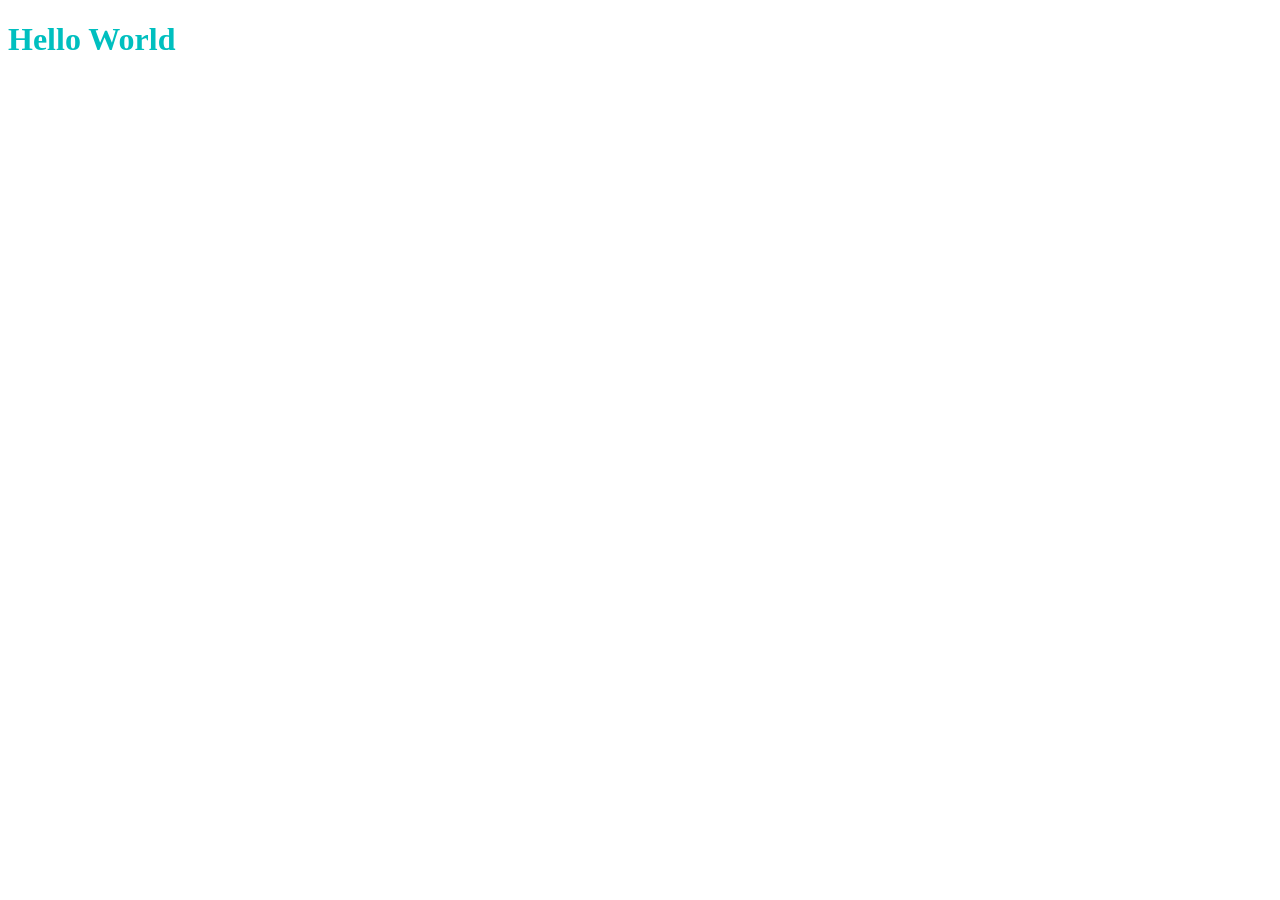
==== static/index.html @ 5dd58ec0 "refractor(static) : add static file handle" ====
<!DOCTYPE html>
<html lang="en">
<head>
    <meta charset="UTF-8">
    <meta name="viewport" content="width=device-width, initial-scale=1.0">
    <title>Document</title>
    <link rel="stylesheet" href="/static/style.css">
</head>
<body>
    <h1>Hello World</h1> 
    <script src="/static/script.js"></script>
</body>
</html>
---- static/style.css ----
body {
    color: rgb(0, 191, 191);
}
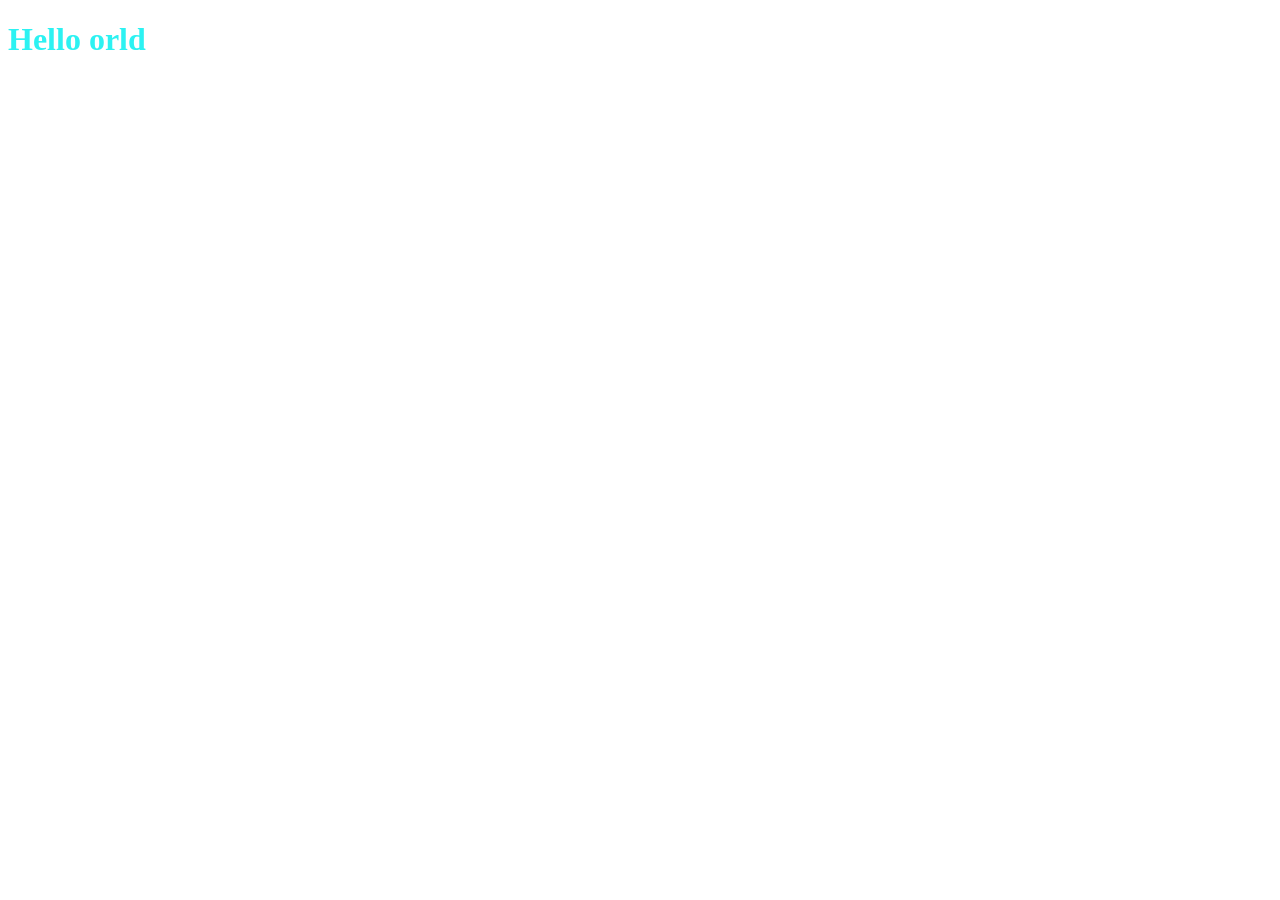
==== commit 2f370a2a: "feat(log) add log support" ====
--- a/static/index.html
+++ b/static/index.html
@@ -7,7 +7,7 @@
     <link rel="stylesheet" href="/static/style.css">
 </head>
 <body>
-    <h1>Hello World</h1> 
+    <h1>Hello orld</h1> 
     <script src="/static/script.js"></script>
 </body>
 </html>
--- a/static/style.css
+++ b/static/style.css
@@ -1,3 +1,3 @@
 body {
-    color: rgb(0, 191, 191);
+    color: rgb(44, 242, 242);
 }
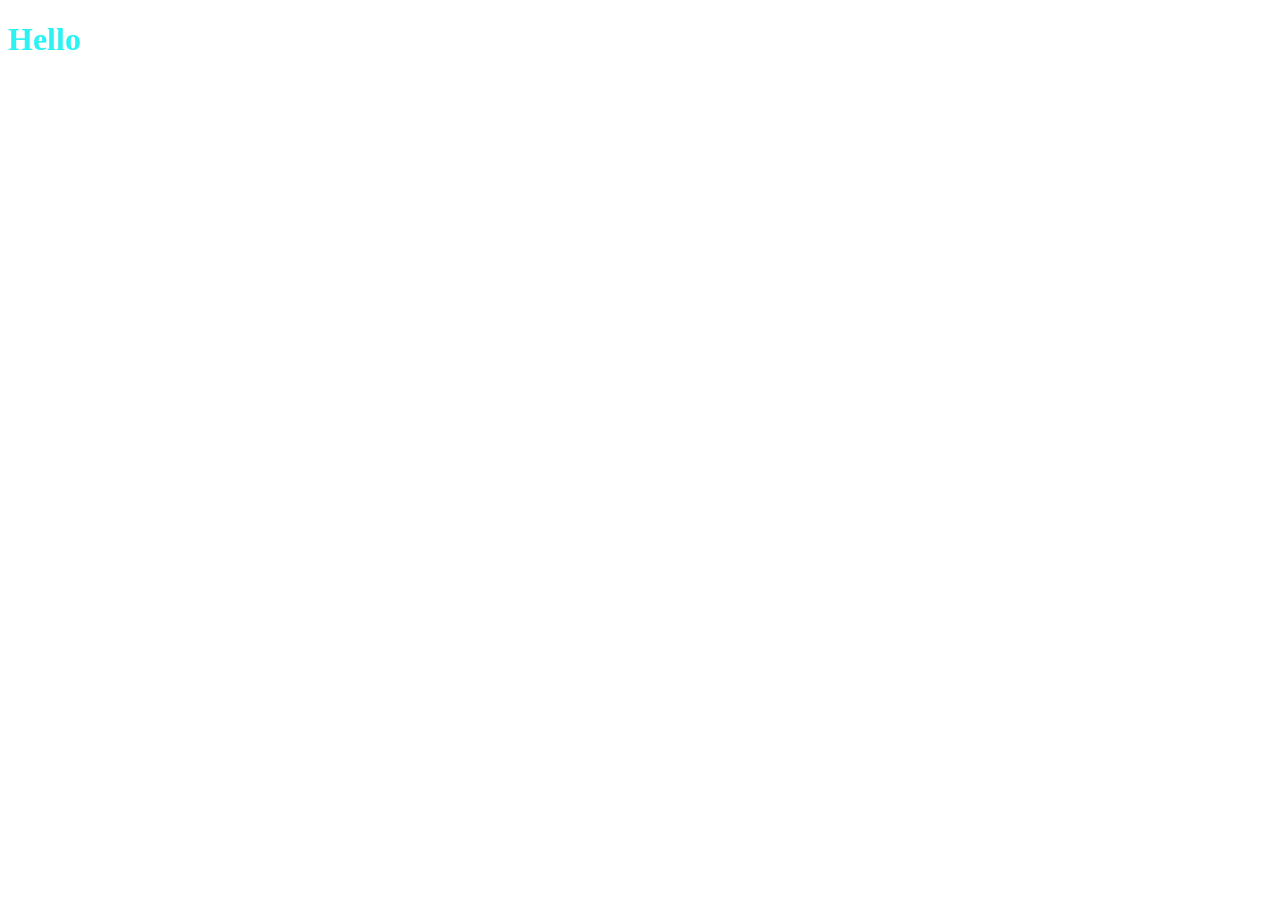
==== commit 21405dae: "fix(static) : fixing static scope" ====
--- a/static/index.html
+++ b/static/index.html
@@ -7,7 +7,7 @@
     <link rel="stylesheet" href="/static/style.css">
 </head>
 <body>
-    <h1>Hello orld</h1> 
+    <h1>Hello</h1> 
     <script src="/static/script.js"></script>
 </body>
 </html>
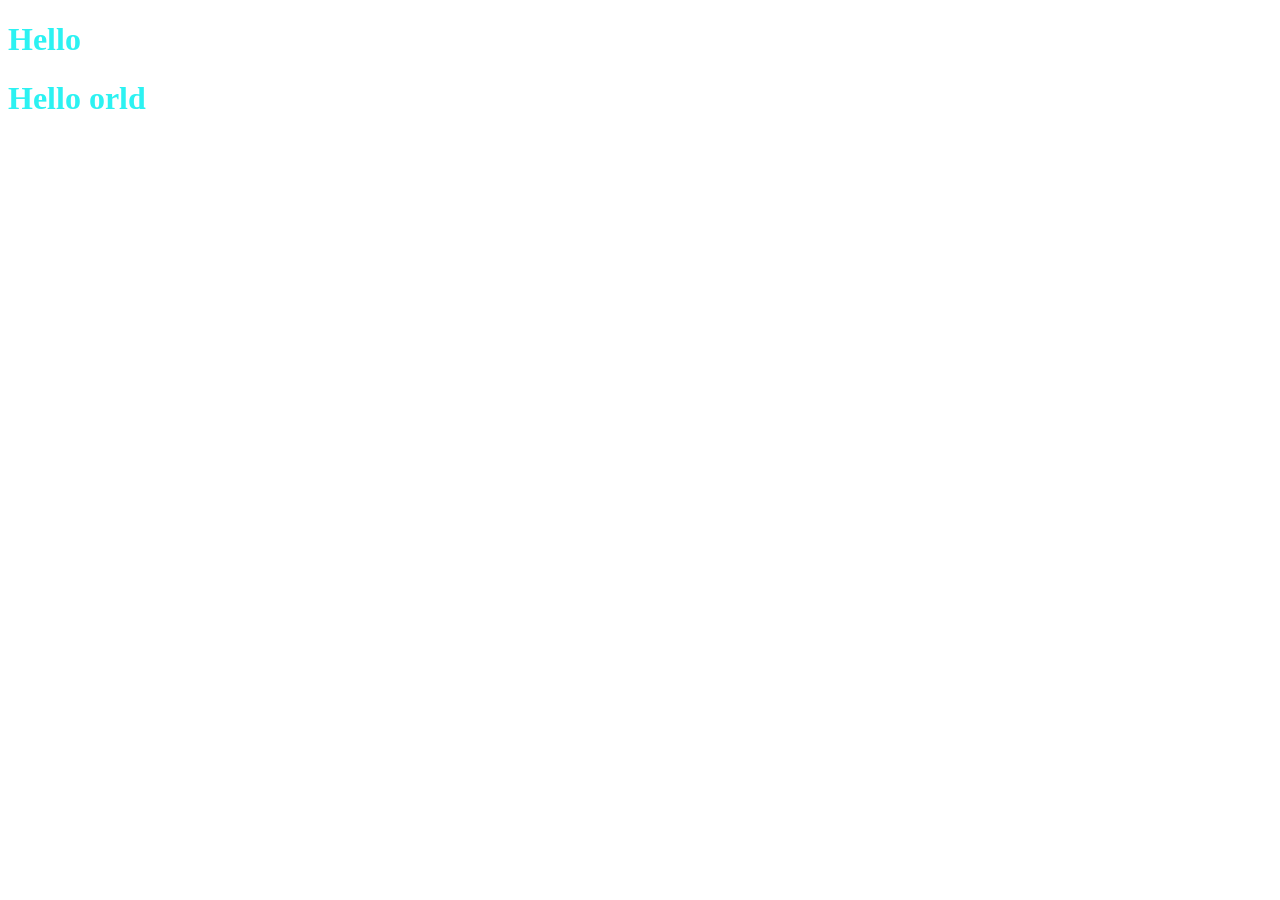
==== commit 8bb45475: "Merge branch 'log'" ====
--- a/static/index.html
+++ b/static/index.html
@@ -8,6 +8,7 @@
 </head>
 <body>
     <h1>Hello</h1> 
+    <h1>Hello orld</h1> 
     <script src="/static/script.js"></script>
 </body>
 </html>
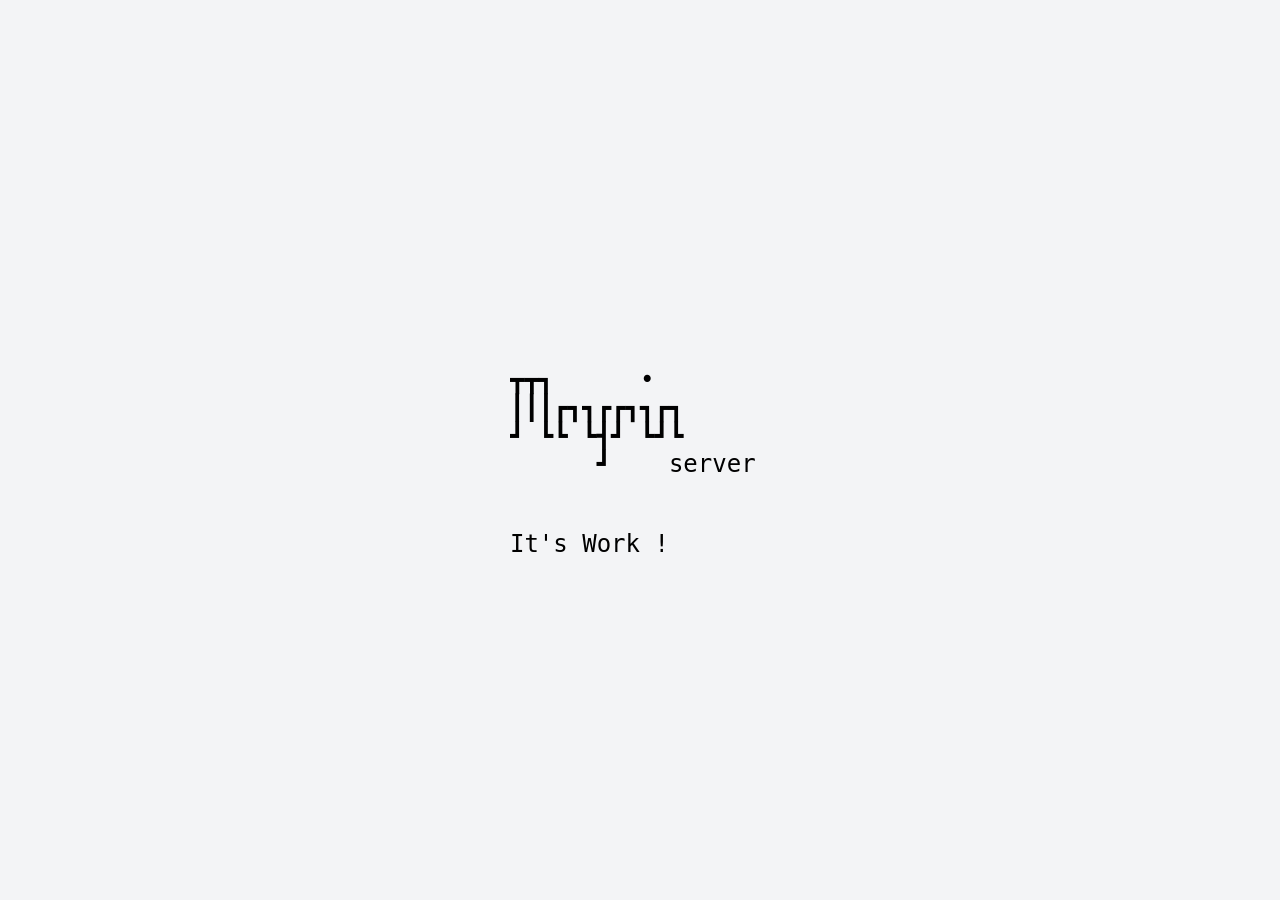
==== commit c3ac41c4: "fix(standalone bin): create static_folder if not exist" ====
--- a/static/index.html
+++ b/static/index.html
@@ -3,12 +3,19 @@
 <head>
     <meta charset="UTF-8">
     <meta name="viewport" content="width=device-width, initial-scale=1.0">
-    <title>Document</title>
+    <title>It's Work</title>
     <link rel="stylesheet" href="/static/style.css">
 </head>
 <body>
-    <h1>Hello</h1> 
-    <h1>Hello orld</h1> 
+    <div id="message">
+        <pre>
+┳┳┓      •  
+┃┃┃┏┓┓┏┏┓┓┏┓
+┛ ┗┗ ┗┫┛ ┗┛┗
+      ┛    server 
+        </pre>
+        It's Work !
+    </div>
     <script src="/static/script.js"></script>
 </body>
-</html>+</html>
--- a/static/style.css
+++ b/static/style.css
@@ -1,3 +1,25 @@
 body {
-    color: rgb(44, 242, 242);
-}+    display: flex;
+    justify-content: center;
+    align-items: center;
+    height: 100vh;
+    background-color: rgb(243 244 246 / var(--tw-bg-opacity, 1));
+    font-family: Arial, sans-serif;
+    font-size: 24px;
+}
+.no-select {
+    user-select: none; 
+    -webkit-user-select: none; 
+    -moz-user-select: none; 
+    -ms-user-select: none; 
+}
+html, body {
+    height: 100%;
+    margin: 0;
+    overflow: hidden; 
+    display: flex;
+    justify-content: center;
+    align-items: center;
+    background-color:rgb(243 244 246 / var(--tw-bg-opacity, 1));
+    font-family: monospace;
+}
